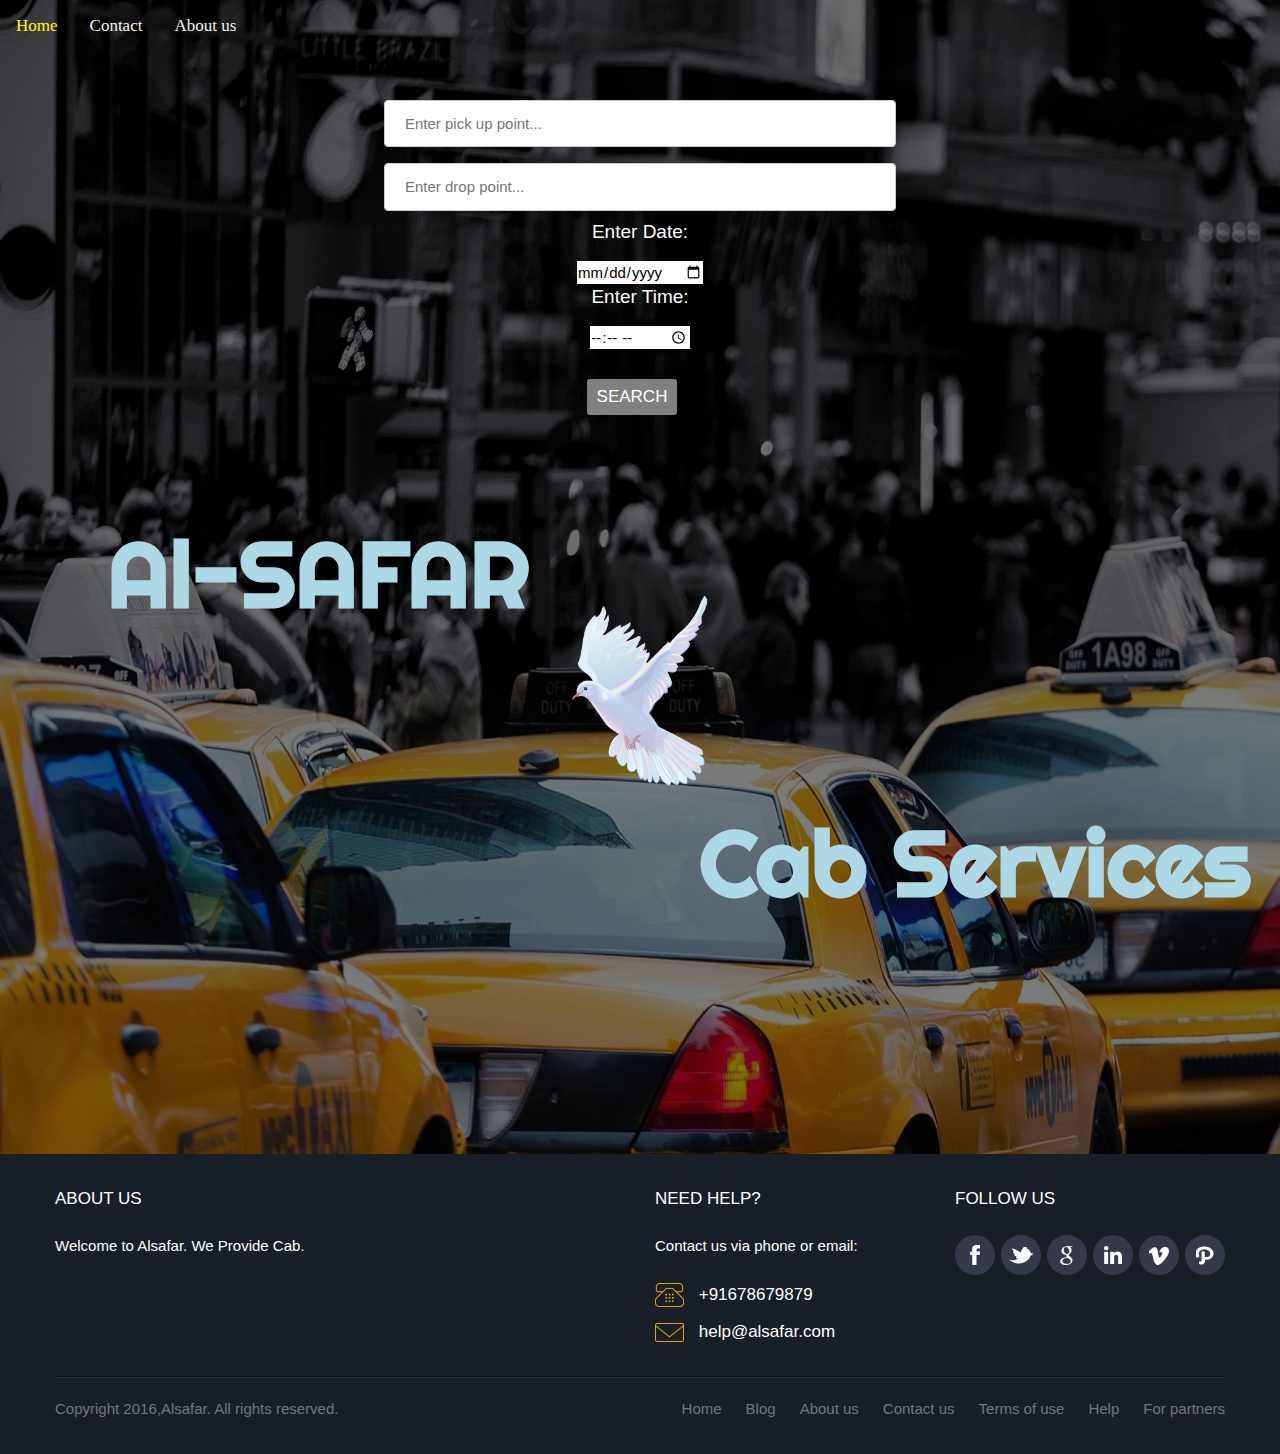
==== index.html @ 98d8bfc9 "first commit" ====
<html>
<head><title></title>

<style>
@import url("style.css");
<link rel="stylesheet" href="https://cdnjs.cloudflare.com/ajax/libs/font-awesome/4.7.0/css/font-awesome.min.css">
<style>
.topnav {
  overflow: hidden;
  background-color: #e9e9e9;
}

.topnav a {
  float: left;
  display: block;
  color: black;
  text-align: center;
  padding: 14px 16px;
  text-decoration: none;
  font-size: 17px;
}

.topnav a:hover {
  background-color: #ddd;
  color: black;
}



.topnav a.active {
  background-color: #2196F3;
  color: white;
}

.topnav .search-container {
  position:relative;
  text-align:center;
  top:40px;
}

.topnav input[type=text] {
  width:40%;
  padding: 12px 20px;
  margin:8px 0;
  display:inline-block;
  border: 1px solid #ccc;
  border-radius:4px;
  box-sizing: border-box;
}

.topnav .search-container button {
  float: none;
  padding: 6px 10px;
  margin-top: 8px;
  margin-right: 16px;
  font-size: 17px;
  border: none;
  cursor: pointer;
}

.btn{
  border-radius:12px;
   background-color:grey;
   border:none;
   color:white;
   text-decoration:none;
   font-size:18px;
   cursor:pointer;
   padding:16px;
   
}
.dt
{
   postion:relative;
   top:20%;
   left:70%;
}
.topnav .search-container button:hover {
  background: yellow;
}

@media screen and (max-width: 600px) {
  .topnav .search-container {
    float: none;
  }

}
</style>
<link rel="stylesheet" href="css/theme-yellow.css" />
<link rel="stylesheet" href="css/style2.css" />

</head>
<body background="kevin.jpg">

<div class="topnv">
  <a class="active" href="index.html">Home</a>
  <a href="contacus.html">Contact</a>
  <a href="#">About us</a>
</div>

<div class="topnav">
 
  <div class="search-container">
    <form name="frem1" action="cabs.html" onsubmit="return validate()" method="post">
      <input type="text" placeholder="Enter pick up point..." name="pick"><br/>
      <input type="text" placeholder="Enter drop point..." name="drop"><br/>
      <h3 style="color:white;">Enter Date:</h3><input type="date" name="date" required><br/>
      <h3 style="color:white;">Enter Time:</h3><input type="time" name="time" required><br/><br/>
      <button class="btn">Search</button>
    </form>
  </div>
</div>
<a href="login_sign.html"><img src="avatar.png" alt="Avatar" class="avatar"></a>
<br/><br/>
<h1 align="right"> Al-SAFAR</h1><img width="200px" height="200px" src="logo.png"/><h2 align="left">Cab Services</h2>


<footer class="footer black" role="contentinfo">
		<div class="wrap">
			<div class="row">
				<!-- Column -->
				<div class="one-half">
					<h6>About us</h6>
					<p>Welcome to Alsafar. We Provide Cab.</p>
				</div>
				<!-- //Column -->
				
				<!-- Column -->
				<div class="one-fourth">
					<h6>Need help?</h6>
					<p>Contact us via phone or email:</p>
					<p class="contact-data"><span class="ico phone"></span> +91678679879</p>
					<p class="contact-data"><span class="ico email"></span> <a href="mailto:help@transfers.com">help@alsafar.com</a></p>
				</div>
				<!-- //Column -->
				
				<!-- Column -->
				<div class="one-fourth">
					<h6>Follow us</h6>
					<ul class="social">
						<li class="facebook"><a href="#" title="facebook">facebook</a></li>
						<li class="twitter"><a href="#" title="twitter">twitter</a></li>
						<li class="gplus"><a href="#" title="gplus">google plus</a></li>
						<li class="linkedin"><a href="#" title="linkedin">linkedin</a></li>
						<li class="vimeo"><a href="#" title="vimeo">vimeo</a></li>
						<li class="pinterest"><a href="#" title="pinterest">pinterest</a></li>
					</ul>
				</div>
				<!-- //Column -->
			</div>
			
			<div class="copy">
				<p>Copyright 2016,Alsafar. All rights reserved. </p>
				
				<nav role="navigation" class="foot-nav">
					<ul>
						<li><a href="#" title="Home">Home</a></li>
						<li><a href="#" title="Blog">Blog</a></li>
						<li><a href="#" title="About us">About us</a></li>
						<li><a href="#" title="Contact us">Contact us</a></li>
						<li><a href="#" title="Terms of use">Terms of use</a></li>
						<li><a href="#" title="Help">Help</a></li>
						<li><a href="#" title="For partners">For partners</a></li>
					</ul>
				</nav>
			</div>
		</div>
	</footer>
	<!-- //Footer -->

<script>
function validate()
{
    
    var a=document.forms["frem1"]["pick"].value;
    var b=document.forms["frem1"]["drop"].value;
    if(a==""||a==null)
    {
        alert("Enter a pick up point");
        return false;
    }
    if(b==""||b==null)
    {
        alert("Enter a drop point");
        return false;
    }

    
}
</script>
</body>
</html>
---- css/theme-yellow.css ----
::-moz-selection 	{background:#FFB400;color:#fff;}
::selection 	 		{background:#FFB400;color:#fff;}

html					{-webkit-tap-highlight-color:#FFB400;}

a,.more,.services.boxed .details h4 a:hover,.services.iconic h3,.content a,.description a:hover,.description a:focus,.microlocations p a:hover,.microlocations p a:focus,.hentry .entry-content h2 a:hover,.hentry .entry-content h2 a:focus,.footer .contact-data a:hover,.footer .contact-data a:focus,.xdsoft_datetimepicker  .xdsoft_calendar td.xdsoft_today,.faqs .expanded,.faqs .expanded:after 		{color:#FFB400;}
.color,.pager a.current,.pager a:hover,.pager a:focus,table.hover tr:hover td,.tabs li.active a,.social li:hover,.data th,.tabs li a:hover,.tabs li a:focus,.xdsoft_datetimepicker  .xdsoft_calendar td.xdsoft_default,.xdsoft_datetimepicker  .xdsoft_calendar td.xdsoft_current,.xdsoft_datetimepicker  .xdsoft_timepicker .xdsoft_time_box >div >div.xdsoft_current,.xdsoft_datetimepicker  .xdsoft_label > .xdsoft_select > div > .xdsoft_option.xdsoft_current,.xdsoft_datetimepicker  .xdsoft_label > .xdsoft_select > div > .xdsoft_option:hover,.slicknav_menu .slicknav_icon-bar			{background-color:#FFB400;}
.xdsoft_datetimepicker  .xdsoft_calendar td:hover,.xdsoft_datetimepicker  .xdsoft_timepicker .xdsoft_time_box >div >div:hover {background:#FFB400 !important;}
.btn:hover,.btn:focus 		{background:#FFB400 !important;color:#fff !important;}
.more:after,.single a:after	{border-bottom:2px dotted #FFB400;}
.tabs li.active a:after		{border-color:#FFB400 transparent transparent transparent;}

blockquote:before			{position:absolute;left:20px;background:url(../images/icons-yellow.png) -62px 0 no-repeat;}
.testimonials h6:before 	{position:relative;display:inline-block;left:-16px;background:url(../images/icons-yellow.png) -62px 0 no-repeat;}

.footer .phone 		{background-image:url(../images/icons-yellow.png) !important;background-position:0 0;}
.footer .email 		{background-image:url(../images/icons-yellow.png) !important;background-position:-31px -4px;}
.people				{background-image:url(../images/icons-yellow.png) !important;background-position:0 -30px;}
.luggage			{background-image:url(../images/icons-yellow.png) !important;background-position:-40px -30px;}
.time				{background-image:url(../images/icons-yellow.png) !important;background-position:-80px -30px;}
---- css/style2.css ----
/***************************
	TABLE OF CONTENT
	01 - Reset
	02 - Global styles
	03 - Typography
	04 - Color specifics
	05 - Layout
	06 - Buttons
	07 - Icons
	08 - Header
	09 - Home page
	10 - Advanced search
	11 - Booking steps
	12 - Custom search results
	13 - Main content
	14 - Destinations
	15 - Contact
	16 - Blog
	17 - Faq
	18 - Error page
	19 - Login, register
	20 - Sidebar
	21 - Footer
	22 - Form elements
	23 - Preloader
	24 - Plugin styles
	25 - Print.css
	26 - Css media querries (responsive css)
	
****************************/


/* 01 RESET */

*,*:before,*:after {-webkit-box-sizing: border-box;-moz-box-sizing: border-box;box-sizing: border-box;}
body {font:15px/1.42 'Raleway',Arial,Helvetica,sans-serif;text-align:center;color:#191F26;word-wrap:break-word;text-rendering:optimizeLegibility;-webkit-text-size-adjust: 100%;-ms-text-size-adjust: 100%;}

html,body,div,span,object,iframe,h3,h4,h5,h6,p,blockquote,pre,a,abbr,address,cite,code,del,dfn,em,img,ins,q,small,strong,sub,sup,dl,dt,dd,ol,ul,li,fieldset,form,label,legend,input,table,caption,tbody,tfoot,thead,tr,th,td,figure{border:0;margin:0;padding:0}
html {overflow-y: scroll;-webkit-text-size-adjust:auto;-webkit-overflow-scrolling: touch;}

img,fieldset,abbr,acronym{border:0;}
article,aside,figure,figcaption,hgroup,footer,header,nav,section,video,object{display:block;}
audio,canvas,progress,video {display: inline-block;vertical-align: baseline;}

img 			{border:0;max-width:100%;vertical-align:middle;}
figure		{position:relative;}
figure img 	{display:block;}

input,button,select,textarea {font-family: inherit;font-size: inherit;line-height: inherit;}

/* 02 GLOBAL STYLES */

ul 				{margin:0 0 20px;}
ul > li	  		{list-style:none;position:relative;padding:0 0 10px 15px;}
ul > li:before 	{content:"\2022";font-size:30px;color:#DBBC94;position:absolute;top:-10px;left:0;}
ul ul 				{margin:10px 0 -10px 2px;}
ul ul li:before		{content:"\00af";font-size:25px;top:0;left:-2px;} 			
ol				{margin:0 0 20px 25px;}
ol li 	  			{list-style:decimal outside;padding:0 0 10px 5px;}
ol ol 			{margin:10px 0 -10px 15px;}
nav ul 			{margin:0;}
nav li:before 		{display:none;}

p {padding:0 0 17px;}

a 					{text-decoration:none;-webkit-transition:all 0.2s ease-in;-moz-transition:all 0.2s ease-in;-o-transition:all 0.2s ease-in;-ms-transition:all 0.2s ease-in;transition:all 0.2s ease-in;}
a:active,a:hover 	{outline: 0;}

.color ::-moz-selection,.color::-moz-selection	{background:#191F26;}
.color ::selection,.color::selection				{background:#191F26;}

.left 		{float:left !important;}
.right 		{float:right !important;}
.center,
.center .wrap	{text-align:center;}

/* 03 TYPOGRAPHY */
h3,h4,h5,h6,.header,.intro,label,input,textarea,select,table,dl,option,optgroup,.selector,.btn,.f-title,.pager,.contact-data,.categories,.meta,.tabs,.price,.trigger,.close,.output,.xdsoft_datetimepicker,.slicknav_menu,.readonly .f-row,.infoBox, #message		 {font-family: 'Montserrat', sans-serif;font-weight:400;}


h3 {font-size:19px;padding:0 0 15px;}
h4 {font-size:17px;padding:0 0 15px;}
h5 {font-size:15px;padding:0 0 15px;}
h6 {font-size:17px;text-transform:uppercase;padding:0 0 23px;}

/* 04 COLOR SPECIFICS */       
.black	{background-color:#191F26 !important;}
.grey	{background-color:#34394A !important;}
.white 	{background-color:#fff !important;}

/* 05 LAYOUT */
.wrap 		{margin:0 auto;width:1170px;text-align:left;position:relative;max-width:94%;display:inline-block;}
.row		{margin:0 -15px;}

.full-width 	 	{float:left;width:100%;padding:0 15px 30px;max-width:100%;}
.three-fourth 	{float:left;width:75%;padding:0 15px 30px;max-width:100%;}
.one-half		{float:left;width:50%;padding:0 15px 30px;max-width:100%;}
.one-third 		{float:left;width:33.33%;padding:0 15px 30px;max-width:100%;}
.two-third 		{float:left;width:66.66%;padding:0 15px 30px;max-width:100%;}
.one-fourth 		{float:left;width:25%;padding:0 15px 30px;max-width:100%;}
.one-fifth 		{float:left;width:20%;padding:0 15px 30px;max-width:100%;}
.one-sixth 		{float:left;width:16.66%;padding:0 15px 30px;max-width:100%;}

.row:before, 
.row:after  			{content: "";display:table;}
.row:after 			{clear: both;}

/* 06 BUTTONS */
.btn 		{border:none;text-transform:uppercase;-webkit-border-radius:3px;-moz-border-radius:3px;border-radius:3px;color:#fff !important;display:inline-block;text-align:center;max-width:100%;}
.btn.small 	{font-size:12px;padding:8px 14px;}
.btn.medium 	{font-size:15px;padding:11px 20px;min-width:142px;}
.btn.large	{font-size:17px;width:200px;height:54px;line-height:54px;padding:0 14px;}
.btn.huge 	{font-size:20px;width:270px;height:70px;line-height:70px;padding:0 14px;}

.btn.white 	{color:#191F26 !important;}
.btn.full 	{width:100%;}
.btn.color:hover,.btn.color:focus,.btn.white:hover,.btn.white:focus {background:#191F26 !important;color:#fff !important;}
.btn.black:hover,.btn.black:focus,.cta .btn:hover,.cta .btn:focus 	{background:#fff !important;color:#191F26 !important;}

.more 				{font-weight:600;padding-top:2px;display:inline-block;position:relative;text-decoration:none;}
.more:after 			{content:"";position:absolute;left:0;bottom:-3px;opacity:0;-ms-opacity:0;width:0;}
.more:hover:after,
.more:focus:after 		{opacity:1;-ms-opacity:1;width:100%;}

.back {background:#858585;}

/* 07 ICONS */
.ico 		{display:inline-block;overflow:hidden;vertical-align:middle;background-image:url(../images/icons.png);background-repeat:no-repeat;background-color:transparent !important;}
.phone 			{width:29px;height:24px;margin-top:-1px;}
.phone.black 	{background-position:0 0;}
.email 			{width:29px;height:19px;}
.email.black 	{background-position:-31px -4px;}

.circle		{float:left;width:88px;height:88px;border:1px solid #191F26;margin:0 20px 30px 0;-webkit-border-radius:45px;-moz-border-radius:45px;border-radius:45px;text-align:center;line-height:90px;}
.circle .ico {height:40px;}
.heart		{background-position:0 -53px;width:38px;}
.wand		{background-position:-40px -53px;width:35px;}
.lock		{background-position:-80px -53px;width:27px;}
.award		{background-position:0 -93px;width:38px;}
.pig		{background-position:-40px -93px;width:38px;}
.shuttle	{background-position:-80px -93px;width:36px;}
.wallet 		{background-position:0 -135px;width:35px;}
.clip		{background-position:-40px -135px;width:21px;}
.telephone	{background-position:-80px -135px;width:25px;}
.people		{width:35px;height:40px;}
.luggage	{width:35px;height:40px;}
.time		{width:33px;height:40px;}


/* 08 HEADER */
.header 				{float:left;width:100%;background:#fff;height:80px;}
.header > .wrap		{display:table;height:80px;}
.logo					{display:table-cell;vertical-align:middle;padding:5px 0;}
.main-nav 						{float:right;font-size:14px;text-transform:uppercase;position:relative;}
.main-nav ul > li					{float:left;display:block;padding:30px 0 30px 30px;position:static;}
.main-nav ul > li > a 				{color:#858585;border-radius:0;position:relative;}
.main-nav ul > li.active > a, 
.main-nav ul > li.active > a:hover, 
.main-nav ul > li.active > a:focus,
.main-nav ul > li:hover > a,
.main-nav ul > li:focus > a				{color:#191F26;}

.main-nav li:hover > ul 		{display:block;}
.main-nav ul ul   				{display:none;position: absolute; top: 100%;margin-left:-10px;min-width:200px;background:#fff;-webkit-box-shadow:4px 6px 8px 0 rgba(0, 0, 0, 0.15);-moz-box-shadow:4px 6px 8px 0 rgba(0, 0, 0, 0.15);box-shadow:4px 6px 8px 0 rgba(0, 0, 0, 0.15);-webkit-border-radius:0 0 3px 3px;-moz-border-radius:0 0 3px 3px;border-radius:0 0 3px 3px;z-index:9999;-webkit-transition: all .3s ease .15s;-moz-transition: all .3s ease .15s;-o-transition: all .3s ease .15s;-ms-transition: all .3s ease .15s;transition: all .3s ease .15s;}
.main-nav ul ul li				{padding:0;}
.main-nav ul ul li a 				{display:block;color:#191F26;font-size:13px;padding:9px 15px 7px;}
.main-nav ul ul li:hover a 		{color:#fff;background:#191F26;}
.main-nav ul ul li:last-child a	{-webkit-border-radius:0 0 3px 3px;-moz-border-radius:0 0 3px 3px;border-radius:0 0 3px 3px;} 		
.main-nav ul ul li   				{float: none; position:relative;}
.main-nav ul ul ul   			{position: absolute; left: 100%; top:0;margin-left:0;}

.main-nav li:hover > div 			{display:block;}
.main-nav li > div 					{display:none;position: absolute;width:1170px;padding:15px 0 30px;top: 100%;right: 0;z-index:999;background:#fff;-webkit-box-shadow:4px 6px 8px 0 rgba(0, 0, 0, 0.15);-moz-box-shadow:4px 6px 8px 0 rgba(0, 0, 0, 0.15);box-shadow:4px 6px 8px 0 rgba(0, 0, 0, 0.15);-webkit-border-radius:0 0 3px 3px;-moz-border-radius:0 0 3px 3px;border-radius: 0 0 3px 3px;-webkit-transition: all .3s ease .15s;-moz-transition: all .3s ease .15s;-o-transition: all .3s ease .15s;-ms-transition: all .3s ease .15s;transition: all .3s ease .15s;}	
.main-nav li > div div 				{position:static;display:inline-block;border-right:1px solid #DFDFD0;padding:0 30px;min-height:120px;}
.main-nav li > div div:last-of-type 	{border:none;}
.main-nav li > div h2				{font-size:15px;padding:0 0 10px;}
.main-nav li > div ul 				{display:block;margin:0;position:static;background:none;-webkit-box-shadow:none;-moz-box-shadow:none;box-shadow:none;}
.main-nav li > div ul li a				{padding:0 0 5px;color:#858585;}
.main-nav li > div ul li:hover a 		{background:none;color:#191F26;}


/* 09 HOME PAGE */
.home .header 			{position:fixed;top:0;left:0;z-index:999;-webkit-box-shadow:0 1px 0 rgba(0,0,0,.15);-moz-box-shadow:0 1px 0 rgba(0,0,0,.15);box-shadow:0 1px 0 rgba(0,0,0,.15);}
.home .main 				{padding:0;}
.home .advanced-search 	{margin:0;}

.intro 					{background:url(../images/1.jpg) 50% 0 fixed no-repeat;height:100vh;overflow:hidden;}
.intro .textwidget		{color:#fff;padding-top:24%;text-align:center;}
.intro .textwidget h1 	{text-transform:uppercase;font-size:61px;margin:0 0 -5px;}
.intro .textwidget h2 	{text-transform:uppercase;font-size:23px;margin:0;}
.intro .actions			{margin:6px 0 0;padding:46px 0 0;background:url(../images/separator.jpg) 50% 0 no-repeat;border:none;-webkit-box-shadow:none;-moz-box-shadow:none;box-shadow:none;}
.intro .actions .btn		{margin:0 10px;}

.services							{float:left;width:100%;}
.services.boxed article  				{padding:0;}
.services.boxed .details						{text-align:left;padding:25px 30px;border-right:1px solid #DFDFD0;}
.services.boxed article:last-child .details 	{border:none;}
.services.boxed .details h4					{text-transform:uppercase;}
.services.boxed .details h4 a 					{color:#191F26;}

.services.iconic	{padding:68px 0 30px;}
.services.iconic h3	{text-transform:uppercase;font-size:17px;padding:0 0 10px;}

.partners 	{float:left;width:100%;padding:48px 0 30px;}
.partners h2	{text-transform:uppercase;font-size:30px;padding:0 0 40px;}

.testimonials 			{float:left;width:100%;background:url(../images/testimonials.png) 50% 100% no-repeat;overflow:hidden;color:#fff;padding:90px 0 70px;}
.testimonials h6			{text-transform:uppercase;position:relative;font-size:39px;color:#fff;}
.testimonials h6:before	{content:"";width:41px;height:29px;}
.testimonials p 			{padding:0 20% 30px;font-size:16px;font-weight:500;color:#fff;}
.testimonials .meta 		{font-size:16px;}
.testimonials.white h6,
.testimonials.white p		{color:#191F26;}


/* 10 ADVANCED SEARCH */
.advanced-search			{float:left;width:100%;color:#fff;font-size:15px;text-transform:uppercase;padding:35px 0 28px;margin:0 0 35px;border-bottom:1px solid #fff;}
.advanced-search h3 			{font-size:20px;margin:0 0 35px;}
.advanced-search .f-row 				{margin:0 0 30px;padding:0 0 30px;border-bottom:1px solid rgba(0,0,0,.15);-webkit-box-shadow:0 1px 0 rgba(255,255,255,.3);-moz-box-shadow:0 1px 0 rgba(255,255,255,.3);box-shadow:0 1px 0 rgba(255,255,255,.3);}
.advanced-search .f-row:last-child 	{margin:0;padding:0;border:none;-webkit-box-shadow:none;-moz-box-shadow:none;box-shadow:none;}
.advanced-search .form-group						{float:left;vertical-align:middle;}
.advanced-search .form-group:first-of-type label,
.advanced-search .f-row:last-child label 			{padding-left:0;}
.advanced-search .form-group label 				{float:left;color:#fff;font-size:15px;}
.advanced-search .form-group input 				{float:right;border-color:#fff;color:#191F26;}
.advanced-search .form-group input:focus,
.advanced-search .form-group .radio span 			{border-color:#fff;}
.advanced-search .right 	{width:23%;}
.advanced-search .btn 	{width:100%;}

.form-group div.selector					{border-color:#fff;height:47px;line-height:46px;color:#191F26;}
.form-group div.selector:focus			{border-color:#fff;}
.form-group div.selector span				{height:47px;line-height:46px;}
.form-group div.selector span:before		{border-color: #191F26 transparent transparent transparent;}
.form-group.spinner				{width:35.1%;}
.form-group.spinner label 			{line-height:47px;padding:0;}
.form-group.spinner input			{width:16%;}
.form-group.radios						{padding:11px 0 0 5.8%;width:28.9%;}
.form-group.radios > div 					{float:left;}
.form-group.radios > div:last-of-type 	{float:right;}
.form-group.radios label					{line-height:25px;padding:0;}

/* 11 BOOKING STEPS */
.output 			{color:#fff;padding:30px 0;float:left;width:100%;margin:0 0 35px;border-bottom:1px solid #fff;}
.output p 		{font-size:18px;padding:0 0 3px;text-transform:uppercase;}
.output p small 	{font-size:15px;text-transform:none;}
.output .wrap div 				{float:left;padding:10px 0 2px;}
.twoway .wrap div 				{width:50%;}
.twoway .wrap div:last-child 		{padding-left:30px;border-left:1px solid rgba(0,0,0,.15);-webkit-box-shadow:-1px 0 0 rgba(255,255,255,.3);-moz-box-shadow:-1px 0 0 rgba(255,255,255,.3);box-shadow:-1px 0 0 rgba(255,255,255,.3);}

.data th,
.data td {text-align:center;width:16%;}

.data th:first-child,
.data td:first-child {text-align:left;width:52%;}
.data i 	{width:100%;display:inline-block;color:#858585;text-transform:none;}

.sidebar .widget .summary h5		{padding:0 0 13px;}
.summary div		{padding:17px 20px 12px;float:left;width:100%;border-bottom:1px solid #DFDFD0;}
.summary div:last-of-type {border:none;}
.summary dl 		{font-size:13px;text-transform:uppercase;float:left;width:100%;}
.summary dt 		{float:left;color:#858585;width:32%;padding:0 0 6px;}
.summary dd 		{float:left;width:68%;padding:0 0 6px;}
.total 			{background:#191f26;padding:12px 20px;color:#fff;display:table;-webkit-border-radius:0 0 3px 3px;-moz-border-radius:0 0 3px 3px;border-radius:0 0 3px 3px;}
.total dt 		{font-size:15px;color:#fff;padding:0;display:table-cell;vertical-align:baseline;float:none;}
.total dd		{font-size:21px;padding:0;display:table-cell;vertical-align:baseline;float:none;}

.readonly					{position:relative;}
.readonly h3					{padding:20px 0;margin-top:10px;display:inline-block;width:100%;border-top:1px solid #DFDFD0;}
.readonly h3:first-of-type	{padding-top:0;margin:0;border:none;}
.readonly .f-row 			{padding:0 0 12px;text-transform:uppercase;font-size:13px;}
.readonly .f-row .one-fourth 	{color:#858585;}

/* 12 CUSTOM SEARCH RESULTS */
.results				{float:left;width:100%;margin:10px 0 5px;}
.result					{float:left;width:100%;background:#fff;color:#34394A;overflow:hidden;-webkit-box-shadow:inset 0 0 0 1px #DFDFD0;-moz-box-shadow:inset 0 0 0 1px #DFDFD0;box-shadow:inset 0 0 0 1px #DFDFD0;margin:0 0 30px;-webkit-border-radius:3px;-moz-border-radius:3px;border-radius:3px;}
.result > div 			{padding:0;}
.result .one-fourth		{width:23%;position:relative;}
.result img 				{-webkit-border-radius:3px 0 0 3px;-moz-border-radius:3px 0 0 3px;border-radius:3px 0 0 3px;padding:1px 0 0 1px;max-height:99%;}
.result .one-half 		{width:54%;-webkit-box-shadow:1px 0 0 0 #DFDFD0 inset,-1px 0 0 0 #DFDFD0 inset;-moz-box-shadow:1px 0 0 0 #DFDFD0 inset,-1px 0 0 0 #DFDFD0 inset;box-shadow:1px 0 0 0 #DFDFD0 inset,-1px 0 0 0 #DFDFD0 inset;}
.result .one-half h3		{font-weight:bold;text-transform:uppercase;border-bottom:1px solid #DFDFD0;width:100%;padding:22px 30px 20px;position:relative;}
.result .trigger			{width:20px;height:20px;-webkit-border-radius:10px;-moz-border-radius:10px;border-radius:10px;color:#fff;font-size:15px;text-align:center;line-height:20px;font-weight:bold;position:absolute;top:35%;right:25px;z-index:2;}
.result ul 				{margin:0;display:table;width:100%;height:132px;}
.result li:before			{display:none;}
.result li 				{width:33.333%;text-align:center;display:table-cell;vertical-align:middle;padding:0;}
.result li:nth-child(2n)	{-webkit-box-shadow:1px 0 0 0 #DFDFD0 inset,-1px 0 0 0 #DFDFD0 inset;-moz-box-shadow:1px 0 0 0 #DFDFD0 inset,-1px 0 0 0 #DFDFD0 inset;box-shadow:1px 0 0 0 #DFDFD0 inset,-1px 0 0 0 #DFDFD0 inset;}	
.result li .ico 			{margin:0 0 10px;}
.result li p 				{padding:0;line-height:1.2;}

.result .one-fourth > div	 {padding:25px 30px 0 30px;height:100%;display:inline-block;width:100%;position:relative;}
.result .price		{font-size:37px;line-height:1.2;}
.result .price small 	{font-size:20px;}
.result .meta 		{font-size:15px;color:#34394A;}
.result .btn			{width:100%;float:left;margin:27px 0 0;}

.result .full-width 	{border-top:1px solid #DFDFD0;padding:25px 50px 15px 30px;position:relative;background:#fff;border-bottom:1px solid #DFDFD0;-webkit-box-shadow:1px 0 0 0 #DFDFD0 inset,-1px 0 0 0 #DFDFD0 inset;-moz-box-shadow:1px 0 0 0 #DFDFD0 inset,-1px 0 0 0 #DFDFD0 inset;box-shadow:1px 0 0 0 #DFDFD0 inset,-1px 0 0 0 #DFDFD0 inset;-webkit-border-radius:0 0 3px 3px;-moz-border-radius:0 0 3px 3px;border-radius:0 0 3px 3px;}
.result .close		{width:20px;height:20px;-webkit-border-radius:10px;-moz-border-radius:10px;border-radius:10px;color:#fff;font-size:15px;text-align:center;line-height:17px;text-indent:0.04em;font-weight:bold;position:absolute;top:30px;right:30px;z-index:2;}

/* 13 MAIN CONTENT */
.main 		{float:left;width:100%;min-height:600px;padding:0 0 105px;overflow:hidden;max-width:100%;}

.site-title					{float:left;width:100%;border-bottom:1px solid #fff;margin:0 0 35px;}
.site-title .container		{height:100px;display:table;color:#fff;width:100%;}
.site-title h1				{display:table-cell;vertical-align:middle;}

.breadcrumbs				{float:right;padding:40px 0 0;font-weight:500;}
.breadcrumbs li				{float:left;padding:0;}
.breadcrumbs a 				{position:relative;color:#fff;}
.breadcrumbs li a:after 		{content:"\005C";font-weight:400;padding:0 8px;color:#fff;}
.breadcrumbs a:hover,
.breadcrumbs a:focus 		{color:#191F26;}

.pager 				{float:left;width:100%;padding:29px 0 0;text-align:center;border-top:1px solid rgba(255,255,255,.6);-webkit-box-shadow:0 -1px 0 #DFDFD0;-moz-box-shadow:0 -1px 0 #DFDFD0;box-shadow:0 -1px 0 #DFDFD0;}
.pager a 			{display:inline-block;margin:0 7.5px 15px;width:47px;height:47px;line-height:47px;background:#DFDFD0;color:#191F26;-webkit-border-radius:3px;-moz-border-radius:3px;border-radius:3px;}
.pager .current 		{color:#fff;}
.pager a:hover,
.pager a:focus		{color:#fff;}

.overlay						{display: block;position: absolute;top: 0;bottom: 0; left: 0;right: 0;opacity: 0;-ms-opacity: 0;z-index: 20;background: rgba(0, 0, 0, .4);overflow: hidden;-webkit-transition: all 0.5s;-moz-transition: all 0.5s;-o-transition: all 0.5s;transition: all 0.5s;-webkit-border-radius:3px 0 0 3px;-moz-border-radius:3px 0 0 3px;border-radius:3px 0 0 3px;}
.overlay a.expand 				{border:2px solid #fff;text-align: center;color: #fff;line-height: 60px;font-weight: 400;font-size: 30px;display: block;position: absolute;z-index: 100;top: 0;bottom: 0;left: 0;right: 0;margin: auto;width: 100%;height: 100%;-webkit-border-radius: 0;-moz-border-radius: 0;-ms-border-radius: 0;-o-border-radius: 0;border-radius: 0;-webkit-transition: all 0.5s;-moz-transition: all 0.5s;-o-transition: all 0.5s;transition: all 0.5s;}
.entry-featured:hover .overlay,
.featured-image:hover .overlay 	{opacity: 1;-ms-opacity: 1;}
.entry-featured:hover a.expand,
.featured-image:hover a.expand 	{width: 60px;height: 60px;-webkit-border-radius: 30px;-moz-border-radius: 30px;border-radius: 30px;}
.entry-featured a.expand:after,
.featured-image a.expand:after 	{display:none;}

table 	{margin:0 0 15px;width:100%;-webkit-border-radius:3px;-moz-border-radius:3px;border-radius:3px;text-transform:uppercase;border-spacing:0;border-left:1px solid #DFDFD0;}
table th 	{background:#191F26;border-right:1px solid rgba(0,0,0,.13);color:#fff;padding:17px 20px 16px;text-align:left;font-weight:400;}
table td 	{background:#fff;color:#191F26;padding:17px 20px 16px;font-size:14px;border-right:1px solid #DFDFD0;border-bottom:1px solid #DFDFD0;-webkit-transition:all 0.2s ease-in;-moz-transition:all 0.2s ease-in;-o-transition:all 0.2s ease-in;-ms-transition:all 0.2s ease-in;transition:all 0.2s ease-in;}
table td a,
table.hover a 	{color:#191F26;-webkit-transition:none;-moz-transition:none;-o-transition:none;-ms-transition:none;transition:none;}
table th:first-child 				{-webkit-border-radius:3px 0 0 0;-moz-border-radius:3px 0 0 0;border-radius:3px 0 0 0;}
table th:last-child				{-webkit-border-radius:0 3px 0 0;-moz-border-radius:0 3px 0 0;border-radius:0 3px 0 0;}
table tr:last-child				{-webkit-border-radius:0 0 3px 3px;-moz-border-radius:0 0 3px 3px;border-radius:0 0 3px 3px;}
table tr:last-child td:first-child 	{-webkit-border-radius:0 0 0 3px;-moz-border-radius:0 0 0 3px;border-radius:0 0 0 3px;}
table tr:last-child td:last-child 	{-webkit-border-radius:0 0 3px 0;-moz-border-radius:0 0 3px 0;border-radius:0 0 3px 0;}
table.hover tr:hover td					{color:#fff;border-color:rgba(0,0,0,.13);}
table.hover tr:hover td a 				{color:#fff;}

.offset {margin-top:65px;}

.textongrey p {font-weight:500;line-height:1.5;padding:0 0 20px;}

.cta  		{float:left;width:100%;}
.cta .wrap 	{display:table;height:130px;}
.cta p 		{font-size:23px;font-weight:500;display:table-cell;vertical-align:middle;padding:0 15px 0 0;color:#fff;}
.cta .btn 	{margin-top:30px;}


/* 14 DESTINATIIONS */
.tabs 				{float:left;width:100%;margin:0 0 30px;-webkit-border-radius:3px 3px 0 0;-moz-border-radius:3px 3px 0 0;border-radius:3px 3px 0 0;}
.tabs ul 				{display:block;width:100%;}
.tabs li 				{float:left;display:block;border-right:1px solid rgba(0,0,0,.3);text-align:center;text-transform:uppercase;padding:0;}
.tabs li:last-child 		{border:none;}
.tabs li:first-child a 	{-webkit-border-radius:3px 0 0 0;-moz-border-radius:3px 0 0 0;border-radius:3px 0 0 0;}
.tabs li:last-child a 		{-webkit-border-radius:0 3px 0 0;-moz-border-radius:0 3px 0 0;border-radius:0 3px 0 0;}
.tabs li a 				{float:left;color:#fff;padding:17px 20px 16px;width:100%;position:relative;white-space:nowrap;}
.tabs li.active a:after	{content:"";position:absolute;bottom:-10px;left:45%;width: 0;height: 0;border-style: solid;border-width: 10px 10px 0 10px;}

.tabs.one li		{width:100%;}
.tabs.two li 		{width:50%;}
.tabs.three li 	{width:33.333%;}
.tabs.four li		{width:25%;}
.tabs.five li		{width:20%;}
.tabs.six li		{width:16.667%;}

.tab-content article 		{-webkit-border-radius:3px;-moz-border-radius:3px;border-radius:3px;}
.tab-content article img 	{-webkit-border-radius:3px 3px 0 0;-moz-border-radius:3px 3px 0 0;border-radius:3px 3px 0 0;}
.description 			{float:left;width:100%;padding:17px 20px 20px;background:#fff;color:#34394A;-webkit-box-shadow:inset 0 0 0 1px #DFDFD0;-moz-box-shadow:inset 0 0 0 1px #DFDFD0;box-shadow:inset 0 0 0 1px #DFDFD0;-webkit-border-radius:0 0 3px 3px;-moz-border-radius:0 0 3px 3px;border-radius:0 0 3px 3px;}
.description h3			{font-size:18px;padding:0 0 12px;}
.description h3 a:hover 	{text-decoration:none;}
.description div			{border-bottom:1px solid #DFDFD0;margin:0 0 14px;padding:0 0 14px;}
.description p 			{padding:0 0 4px;font-size:14px;}
.description div a 			{color:#34394A;}
.description div a:hover,
.description div a:focus		{text-decoration:underline;}

.keyvisual 		{float:left;width:100%;position:relative;height:600px;overflow:hidden;margin-top:-36px;}
.keyvisual img	{position:absolute;top:-20%;left:0;}

.microlocations				{float:left;width:100%;padding:35px 0 6px;position:relative;margin-top:-105px;}
.microlocations h3			{padding:0 0 27px;}
.microlocations p 			{padding:0 0 4px;}
.microlocations p a 			{color:#34394A;}
.microlocations p a:hover,
.microlocations p a:focus		{text-decoration:underline;}


/* 15 CONTACT */
.gmap 			{float:left;width:100%;height:450px;margin:-36px 0 35px;border-bottom:1px solid #fff;}
.gmap img      		{max-width: none;}
.gmap label   		{width: auto; display:inline;} 
.infoBox 		{text-align:left;font-size:15px;width:270px;max-width:100%;padding:27px 30px 29px;margin-top:-80px;color:#fff;background:#36394A;-webkit-border-radius:3px;-moz-border-radius:3px;border-radius:3px;}
.infoBox span 	{font-size:17px;}
.infoBox:after	{content:"";width: 0;height: 0;border-style: solid;border-width: 15px 15px 0 15px;border-color: #36394A transparent transparent transparent;position:absolute;bottom:-15px;left:30px;}

/* 16 BLOG */
.hentry 						{float:left;width:100%;background:#fff;color:#34394A;-webkit-box-shadow:inset 0 0 0 1px #DFDFD0;-moz-box-shadow:inset 0 0 0 1px #DFDFD0;box-shadow:inset 0 0 0 1px #DFDFD0;-webkit-border-radius:3px;-moz-border-radius:3px;border-radius:3px;}
.hentry .entry-featured 		{float:left;width:33.33%;position:relative;overflow:hidden;}
.hentry .entry-featured img 	{-webkit-border-radius:3px 0 0 3px;-moz-border-radius:3px 0 0 3px;border-radius:3px 0 0 3px;}
.hentry .entry-content 		{float:left;width:66.66%;padding:25px;}
.hentry .entry-content h2			{font-size:19px;padding:0 0 16px;text-transform:uppercase;}
.hentry .entry-content h2 a 			{color:#34394A;}

.one-half .entry-featured,.one-half .entry-content {width:100%;}
.one-half .entry-featured img	{-webkit-border-radius:3px 3px 0 0;-moz-border-radius:3px 3px 0 0;border-radius:3px 3px 0 0;}

.hentry.single				{margin-bottom:30px;}
.single .entry-featured	 	{width:100%;position:relative;overflow:hidden;-webkit-border-radius:3px 3px 0 0;-moz-border-radius:3px 3px 0 0;border-radius:3px 3px 0 0;}
.single .entry-featured img	{-webkit-border-radius:3px 3px 0 0;-moz-border-radius:3px 3px 0 0;border-radius:3px 3px 0 0;}

.three-fourth .single .entry-featured 	{height:450px;}
.one-half .single .entry-featured 		{height:300px;}
.three-fourth .single .entry-featured img,
.one-half .single .entry-featured img 	{position:absolute;top:-30%;left:0;}

.single .entry-content 		{width:100%;position:relative;padding:20px 25px;}
.single .entry-content h2	{font-size:25px;text-transform:none;padding:0 0 12px;}
.lead,
.textongrey .lead			{font-size:16px;font-weight:600;}
.single p 					{line-height:1.5;}
.single a 					{position:relative;font-weight:600;}
.single a:after 				{content:"";position:absolute;left:0;bottom:-3px;opacity:0;-ms-opacity:0;width:0;}
.single a:hover:after,
.single a:focus:after 		{opacity:1;-ms-opacity:1;width:100%;}

blockquote 				{position:relative;background:#ededdc;margin:6px 0 20px;padding:20px 25px 20px 79px;font-size:16px;line-height:1.5;font-weight:500;-webkit-border-radius:3px;-moz-border-radius:3px;border-radius:3px;}
blockquote:before			{content:"";width:41px;height:29px;}

.comments				{float:left;width:100%;margin:-2px 0 30px;border-bottom:1px solid #DFDFD0;-webkit-box-shadow:0 1px 0 rgba(255,255,255,.6);-moz-box-shadow:0 1px 0 rgba(255,255,255,.6);box-shadow:0 1px 0 rgba(255,255,255,.6)}
.comments h3				{padding:0 0 30px;color:#191F26;}
.comment-list	 		{margin:0;}
.comments li  				{list-style:none;float:left;width:100%;color:#34394A;margin:0 0 30px;padding:0 0 0 100px;position:relative;}
.comments .avatar 		{position:absolute;top:0;left:0;z-index:2;width:100px;}
.comments .avatar img 	{-webkit-border-radius:3px 0 0 3px;-moz-border-radius:3px 0 0 3px;border-radius:3px 0 0 3px;border:1px solid #DFDFD0;}
.comments .depth-2 		{padding-left:200px;margin-left:0;width:auto;}
.depth-2 .avatar			{left:100px;}
.comments .depth-3 		{padding-left:300px;margin-left:0;width:auto;}
.depth-3 .avatar			{left:200px;}
.comment-box			{float:left;width:100%;background:#fff;min-height:100px;padding:15px 15px 0;border:1px solid #DFDFD0;border-left:0;-webkit-border-radius:0 3px 3px 0;-moz-border-radius:0 3px 3px 0;border-radius:0 3px 3px 0;}
.comment-box .meta 			{color:#999;padding:0 0 8px;}
.comment-box a 				{color:#F2716A;}
.meta 						{font-size:13px;color:#858585}
.meta strong 					{font-size:15px;font-weight:400;color:#191F26;padding:0 3px 0 0;}
.comment-text				{float:left;}
.comment-text p 				{font-size:14px;padding:0 0 14px;max-width:86%;}
.comments .btn 				{float:right;position:absolute;top:15px;right:15px;}

.box 					{float:left;width:100%;background:#fff;padding:20px 25px 25px;color:#34394A;-webkit-box-shadow:inset 0 0 0 1px #DFDFD0;-moz-box-shadow:inset 0 0 0 1px #DFDFD0;box-shadow:inset 0 0 0 1px #DFDFD0;margin:0 0 30px;-webkit-border-radius:3px;-moz-border-radius:3px;border-radius:3px;}
.comment-respond h3 		{padding:0 0 20px;}
.comment-respond label 	{color:#858585;}


/* 17 FAQ */
.faqs 					{background:#fff;border:1px solid #DFDFD0;-webkit-border-radius:3px;-moz-border-radius:3px;border-radius:3px;display:inline-block;width:100%;margin:22px 0 33px;}
.faqs dt 					{padding:25px;color:#858585;font:600 17px 'Raleway',Arial,Helvetica,sans-serif;border-top:1px solid #DFDFD0;cursor:pointer;position:relative;}
.faqs dt:after			{content:"+";position:absolute;top:12px;right:25px;font:normal 40px 'Times New Roman', serif;color:#ccc;}
.faqs .expanded:after	{content:"\2013";top:7px;}
.faqs dt:first-of-type 	{border:none;}
.faqs dd					{padding:0 25px 10px;font:15px/1.5 'Raleway',Arial,Helvetica,sans-serif;}


/* 18 ERROR PAGE */
.error 				{background:url(../images/lost.jpg) -50px 100% no-repeat;padding:0;min-height:630px;}
.error .content 		{padding-top:70px;}
.error h2			{font-size:35px;}

/*19 LOGIN, REGISTER */
.modal {float:none;margin:0 auto;}

/* 20 SIDEBAR */
.sidebar .widget 		{float:left;width:100%;background:#fff;color:#34394A;-webkit-box-shadow:inset 0 0 0 1px #DFDFD0;-moz-box-shadow:inset 0 0 0 1px #DFDFD0;box-shadow:inset 0 0 0 1px #DFDFD0;margin:0 0 30px;-webkit-border-radius:3px;-moz-border-radius:3px;border-radius:3px;}
.sidebar .widget h4 		{font-size:15px;text-transform:uppercase;background:#191F26;color:#fff;padding:17px 20px 16px;-webkit-border-radius:3px 3px 0 0;-moz-border-radius:3px 3px 0 0;border-radius:3px 3px 0 0;}
.sidebar .widget h5		{font-family:'Raleway',Arial,Helvetica,sans-serif;font-weight:700;padding:0 0 6px;}
.sidebar .widget img 					{-webkit-border-radius:3px;-moz-border-radius:3px;border-radius:3px;}
.sidebar .widget img:last-of-type 	{-webkit-border-radius:0 0 3px 3px;-moz-border-radius:0 0 3px 3px;border-radius:0 0 3px 3px;}
.sidebar .widget .textwidget 			{padding:17px 20px 5px;}
.sidebar .widget form 				{float:left;width:100%;padding:17px 20px 0;}
.sidebar .widget .f-row				{padding-bottom:20px;}
.sidebar .widget .f-row input 			{padding:10px 12px;}

.contact-data	 				{font-size:17px;}
.contact-data .ico 				{margin-right:10px;}

.categories					{margin:0;}
.categories li 				{text-transform:uppercase;font-size:14px;border-bottom:1px solid #DFDFD0;padding:0;}		
.categories li:before			{display:none;}
.categories li a 				{display:inline-block;width:100%;color:#34394A;padding:17px 20px 16px;}
.categories li:last-child 	{border-bottom:none;}
.categories li.active			{font-size:15px;}
.categories li.active a,
.categories li:hover a			{background:#191F26;color:#fff;}
.categories li.active:after 	{content:"";position:absolute;top:0;width: 0;height: 0;border-style: solid;}

.sidebar.right li.active:after 	{left:-15px;border-width: 27px 15px 27px 0;border-color: transparent #191F26 transparent transparent;}
.sidebar.left li.active:after 	{right:-15px;border-width: 27px 0 27px 15px;border-color: transparent transparent transparent #191F26;}

.categories li.active:first-child a	{-webkit-border-radius:3px 0 0 0;-moz-border-radius:3px 0 0 0;border-radius:3px 0 0 0;}
.categories li.active:last-child a		{-webkit-border-radius:0 0 0 3px;-moz-border-radius:0 0 0 3px;border-radius:0 0 0 3px;}

/* 21 FOOTER */
.footer 			{float:left;width:100%;min-height:300px;color:#fff;padding-top:33px;}
.footer article 	{min-height:170px;}
.footer p 		{font-weight:500;}

.footer .contact-data 			{padding:10px 0 3px;white-space:nowrap;}
.footer .contact-data a 			{color:#fff;}

.social					 {display:inline-block;margin:0;}
.social li 				{text-align:center;float:left;display:block;margin:0 6px 6px 0;padding:0;border:none;width:40px;height:40px;background:#35394A;-webkit-border-radius:20px;-moz-border-radius:20px;border-radius:20px;-webkit-transition:all 0.2s ease-in;-moz-transition:all 0.2s ease-in;-o-transition:all 0.2s ease-in;-ms-transition:all 0.2s ease-in;transition:all 0.2s ease-in;}
.social li:before			{display:none;}
.social li:last-child 	{margin-right:0;}
.social li a 				{float:left;display:block;text-indent:-99999px;position:relative;width:100%;height:100%;}
.social li a:before 		{content:"";position:absolute;}
.social .facebook a:before  		{background:url(../images/icons.png) 0 -30px no-repeat;width:10px;height:20px;top:10px;left:14.5px;}
.social .twitter a:before  		{background:url(../images/icons.png) -12px -33px no-repeat;width:25px;height:17px;top:12px;left:8px;}
.social .gplus a:before  			{background:url(../images/icons.png) -59px -31px no-repeat;width:13px;height:19px;top:11px;left:13px;}
.social .linkedin a:before  		{background:url(../images/icons.png) -38px -32px no-repeat;width:18px;height:18px;top:11px;left:11px;}
.social .vimeo a:before  			{background:url(../images/icons.png) -75px -32px no-repeat;width:20px;height:18px;top:12px;left:9.5px;}
.social .pinterest a:before  		{background:url(../images/icons.png) -98px -31px no-repeat;width:18px;height:19px;top:11px;left:11px;}

.copy 			{float:left;width:100%;color:#727679;padding:20px 0 0;border-top:1px solid rgba(255,255,255,.07);-webkit-box-shadow:0 -1px 0 rgba(0,0,0,.5);-moz-box-shadow:0 -1px 0 rgba(0,0,0,.5);box-shadow:0 -1px 0 rgba(0,0,0,.5);}
.copy p 			{float:left;max-width:40%;}
.copy a 			{color:#727679;}
.copy a:hover,
.copy a:focus	{color:#fff;}

.foot-nav 	{float:right;max-width:60%;font-weight:500;}
.foot-nav li 	{float:left;padding:0 0 0 24px;}


/* 22 FORM ELEMENTS*/
fieldset 							{display:inline-block;width:100%;}
label 							{display:inline-block;cursor: pointer;color:#191F26;position:relative;font-size:13px;text-transform:uppercase;padding:0 0 17px 1px;}
label span 						{text-transform:none;}
input,textarea 						{outline: none;}
button, input, select, textarea 		{margin: 0;vertical-align: baseline; *vertical-align: middle;outline:none;-webkit-box-shadow:none;-moz-box-shadow:none;box-shadow:none; -webkit-transition:all 0.2s ease-in;-moz-transition:all 0.2s ease-in;-o-transition:all 0.2s ease-in;-ms-transition:all 0.2s ease-in;transition:all 0.2s ease-in;}
button, input[type="button"], 
input[type="reset"], 
input[type="submit"] 				{border:none; cursor: pointer; text-transform:uppercase;-webkit-appearance: button; text-align:center;}
input[type="checkbox"], 
input[type="radio"] 				{box-sizing: border-box; width:100%;height:100%;}
input[type="search"] 								{-webkit-appearance: textfield;}
input[type="search"]::-webkit-search-decoration 	{-webkit-appearance: none;}
input[type="search"],
input[type="email"],
input[type="text"],
input[type="number"],
input[type="password"],
textarea 					{display:block;padding:12px 15px; font-size:15px;width:100%;border:1px solid #DFDFD0;color:#34394A;-webkit-border-radius:3px;-moz-border-radius:3px;border-radius:3px;}

input[type=number]::-webkit-inner-spin-button, 
input[type=number]::-webkit-outer-spin-button {-webkit-appearance: none; margin: 0; }
input[type=number] {-moz-appearance: textfield;}

textarea		{resize: none;height:235px;}
select 		{padding:12px 15px;width:100%;line-height:1;color:#34394A;-webkit-border-radius:3px;-moz-border-radius:3px;border-radius:3px;border:1px solid #DFDFD0;}
optgroup		{font-style:normal;text-transform:uppercase;color:#191f26;}
optgroup:before {content: attr(label);display: block;padding:10px 0 5px;}
option		{font-size:13px;color:#34394A;}
input[type="text"]:focus,
input[type="email"]:focus,
input[type="number"]:focus,
input[type="search"]:focus,
textarea:focus 	{border-color:#bbb;}
input[type="file"] {border:1px solid #DFDFD0;-webkit-border-radius:3px;-moz-border-radius:3px;border-radius:3px;color:#34394A;padding:6px;margin:5px 0;}

.f-row 							{float:left;width:100%;padding:0 0 25px;}
.f-row:last-child				{padding-bottom:0;}
.f-row .full-width,
.f-row .one-half,
.f-row .one-third,
.f-row .two-third,
.f-row .one-fourth,
.f-row .three-fourth,
.f-row .one-fifth,
.f-row .one-sixth 				{padding:0 30px 0 0;}
.f-row div:last-child 	{padding-right:0;}

.f-title 				{margin:35px 0 25px;padding:17px 20px 16px;width:100%;display:inline-block;font-size:15px;color:#fff;text-transform:uppercase;-webkit-border-radius:3px;-moz-border-radius:3px;border-radius:3px;}
.f-title:first-of-type 	{margin-top:0;}

.actions 			{float:left;width:100%;padding:29px 0 0;margin-top:4px;border-top:1px solid rgba(255,255,255,.6);-webkit-box-shadow:0 -1px 0 #DFDFD0;-moz-box-shadow:0 -1px 0 #DFDFD0;box-shadow:0 -1px 0 #DFDFD0;}
.actions .btn 		{margin-right:26px;}
.actions .btn.right 	{margin-right:0;}

.check label,
.radio label {padding:3px 0 0;float:left;max-width:87%;}

.one-sixth label {white-space:nowrap;}

.error_message 	{background:#de2222;color:#fff;padding:15px;-webkit-border-radius:3px;-moz-border-radius:3px;border-radius:3px;text-transform:uppercase;margin:0 0 15px;}
#message h6		{padding-bottom:10px;color:#191f26;}
#message p 		{padding:0;}

/* 23 PRELOADER */
.preloader			{background:#fff;position:fixed;top:0;left:0;width:100%;height:100%;z-index:99999;}
#followingBallsG	{position:relative;width:256px;height:20px;top:45%;left:43%;}
.followingBallsG	{background-color:#191F26;position:absolute;top:0;left:0;width:20px;height:20px;-moz-border-radius:10px;-moz-animation-name:bounce_followingBallsG;-moz-animation-duration:2.3s;-moz-animation-iteration-count:infinite;-moz-animation-direction:linear;-webkit-border-radius:10px;-webkit-animation-name:bounce_followingBallsG;-webkit-animation-duration:2.3s;-webkit-animation-iteration-count:infinite;-webkit-animation-direction:linear;-ms-border-radius:10px;-ms-animation-name:bounce_followingBallsG;-ms-animation-duration:2.3s;-ms-animation-iteration-count:infinite;-ms-animation-direction:linear;-o-border-radius:10px;-o-animation-name:bounce_followingBallsG;-o-animation-duration:2.3s;-o-animation-iteration-count:infinite;-o-animation-direction:linear;border-radius:10px;animation-name:bounce_followingBallsG;animation-duration:2.3s;animation-iteration-count:infinite;animation-direction:linear;}
#followingBallsG_1	{-moz-animation-delay:0s;-webkit-animation-delay:0s;-ms-animation-delay:0s;-o-animation-delay:0s;animation-delay:0s;}
#followingBallsG_2	{-moz-animation-delay:0.23s;-webkit-animation-delay:0.23s;-ms-animation-delay:0.23s;-o-animation-delay:0.23s;animation-delay:0.23s;}
#followingBallsG_3	{-moz-animation-delay:0.46s;-webkit-animation-delay:0.46s;-ms-animation-delay:0.46s;-o-animation-delay:0.46s;animation-delay:0.46s;}
#followingBallsG_4	{-moz-animation-delay:0.69s;-webkit-animation-delay:0.69s;-ms-animation-delay:0.69s;-o-animation-delay:0.69s;animation-delay:0.69s;}

@-moz-keyframes bounce_followingBallsG{
0%		{left:0px;background-color:#191F26;}
50%		{left:236px;background-color:#fff;}
100%	{left:0px;background-color:#191F26;}
}

@-webkit-keyframes bounce_followingBallsG{
0%		{left:0px;background-color:#191F26;}
50%		{left:236px;background-color:#fff;}
100%	{left:0px;background-color:#191F26;}
}

@-ms-keyframes bounce_followingBallsG{
0%		{left:0px;background-color:#191F26;}
50%		{left:236px;background-color:#fff;}
100%	{left:0px;background-color:#191F26;}
}

@-o-keyframes bounce_followingBallsG{
0%		{left:0px;background-color:#191F26;}
50%		{left:236px;background-color:#fff;}
100%	{left:0px;background-color:#191F26;}
}

@keyframes bounce_followingBallsG{
0%		{left:0px;background-color:#191F26;}
50%		{left:236px;background-color:#fff;}
100%	{left:0px;background-color:#191F26;}
}

/* 24 PLUGINS */

/* Uniform */

/* General settings */
div.selector, div.selector span, div.checker span, div.radio span, div.uploader, div.uploader span.action, div.button, div.button span {text-align:left;-webkit-font-smoothing: antialiased;  -webkit-transition:all 0.2s ease-in;-moz-transition:all 0.2s ease-in;-o-transition:all 0.2s ease-in;-ms-transition:all 0.2s ease-in;transition:all 0.2s ease-in;}
div.selector, div.checker, div.button, div.radio, div.uploader {display: -moz-inline-box;display: inline-block;*display: inline;zoom: 1;vertical-align: middle;}
div.selector:focus, div.checker:focus, div.button:focus, div.radio:focus, div.uploader:focus {outline: 0; }
div.selector, div.selector *, div.radio, div.radio *, div.checker, div.checker *, div.uploader, div.uploader *, div.button, div.button * {cursor:pointer;margin: 0;padding: 0; -webkit-transition:all 0.2s ease-in;-moz-transition:all 0.2s ease-in;-o-transition:all 0.2s ease-in;-ms-transition:all 0.2s ease-in;transition:all 0.2s ease-in; }

/* Input & Textarea */
input.uniform-input,select.uniform-multiselect,textarea.uniform 							{padding:12px 15px;border:1px solid #DFDFD0;}
input.uniform-input.active,select.uniform-multiselect.active,textarea.uniform.active,
input.uniform-input.focus,select.uniform-multiselect.focus,textarea.uniform.focus  		{border-color:#bbb;}

/* Remove default webkit and possible mozilla .search styles.
 * Keeping this as :active to remove browser styles */
div.checker input,
input[type="search"],
input[type="search"]:active 			{-moz-appearance: none;-webkit-appearance: none; }

/* Select */
div.selector		 				{border:1px solid #DFDFD0;line-height:48px;height:48px;position: relative;overflow: hidden;width:100% !important;padding-left:15px;background:#fff;-webkit-border-radius:3px;-moz-border-radius:3px;border-radius:3px;}
div.selector span 				{position:relative;text-overflow: ellipsis;display: block;overflow: hidden;white-space: nowrap;height:48px;line-height:48px;background:#fff;cursor: pointer;width: 100% !important;padding-right:30px;}
div.selector span:before			{content:"";position:absolute;top:21px;right:15px;width: 0;height: 0;border-style: solid;border-width: 7px 7px 0 7px;border-color: #ccc transparent transparent transparent;}
div.selector select 				{opacity: 0;filter: alpha(opacity=0);-moz-opacity: 0;border: none;background: none;position: absolute;height:48px;top:0;left:0;width: 100%;}
div.selector.active,
div.selector.focus 				{border-color:#bbb;}

/* Checkbox */
div.checker 						{position:relative;top:0;margin-right:15px;float:left;}
div.checker, 
div.checker span, 
div.checker input 					{width:25px;height:25px;}
div.checker span 					{display: -moz-inline-box;display: inline-block;*display: inline;zoom: 1;text-align: center;background:#fff;border:1px solid #DFDFD0;-webkit-border-radius:3px;-moz-border-radius:3px;border-radius:3px;position:relative;}
div.checker span.checked:before 	{content:"\2713";position:absolute;top:1px;left:5px;font-weight:bold;text-shadow:0 1px 0 #191f26;}
div.checker input 					{opacity: 0;filter: alpha(opacity=0);-moz-opacity: 0;border: none;background: none;display: -moz-inline-box;display: inline-block;*display: inline;zoom: 1; }

/* Radio */
div.radio 							{position: relative;top:0;margin-right:15px;float:left;}
div.radio, 
div.radio span, 
div.radio input 						{width:25px;height:25px; }
div.radio span 						{border:1px solid #DFDFD0;background:#fff;-webkit-border-radius:13px;-moz-border-radius:13px;border-radius:13px;position:relative;display: -moz-inline-box;display: inline-block;*display: inline;zoom: 1;text-align: center;}
div.radio span.checked:before 		{content:"";width:11px;height:11px;background:#191f26;-webkit-border-radius:6px;-moz-border-radius:6px;border-radius:6px;position:absolute;top:6px;left:6px;}
div.radio input 						{opacity: 0;filter: alpha(opacity=0);-moz-opacity: 0;border: none;background: none;display: -moz-inline-box;display: inline-block;*display: inline;zoom: 1;text-align: center;}

/* Date & Time Picker */
.xdsoft_datetimepicker			{box-shadow: 0px 5px 15px -5px rgba(0, 0, 0, 0.506);background: #FFFFFF;border-bottom: 1px solid #BBBBBB;border-left: 1px solid #CCCCCC;border-right: 1px solid #CCCCCC;border-top: 1px solid #CCCCCC;color: #333333;padding:7px 10px 10px 0;position: absolute;z-index: 9999;-moz-box-sizing: border-box;box-sizing: border-box;display:none;}
.xdsoft_datetimepicker iframe 	{position: absolute;left: 0;top: 0;width: 75px;height: 210px;background: transparent;border:none;}
.xdsoft_datetimepicker table		{-webkit-border-radius:0;-moz-border-radius:0;border-radius:0;}
.xdsoft_datetimepicker button 	{border:none;}

.xdsoft_noselect						{-webkit-touch-callout: none;-webkit-user-select: none;-khtml-user-select: none;-moz-user-select: none;-ms-user-select: none;-o-user-select: none;user-select: none;}
.xdsoft_noselect::selection 				{background: transparent;}
.xdsoft_noselect::-moz-selection 		{background: transparent;}
.xdsoft_datetimepicker.xdsoft_inline	{display: inline-block;position: static;box-shadow: none;}
.xdsoft_datetimepicker *					{-moz-box-sizing: border-box;box-sizing: border-box;padding:0px;margin:0px;}
.xdsoft_datetimepicker .xdsoft_datepicker, .xdsoft_datetimepicker  .xdsoft_timepicker	{display:none;}
.xdsoft_datetimepicker .xdsoft_datepicker.active, .xdsoft_datetimepicker  .xdsoft_timepicker.active	{display:block;}

.xdsoft_datetimepicker .xdsoft_datepicker					{width: 300px;float:left;margin-left:10px;}
.xdsoft_datetimepicker.xdsoft_showweeks .xdsoft_datepicker	{width: 256px;}
.xdsoft_datetimepicker  .xdsoft_timepicker					{width: 58px;float:left;text-align:center;margin-left:10px;margin-top:0px;}
.xdsoft_datetimepicker  .xdsoft_datepicker.active+.xdsoft_timepicker	{margin-top:16px;margin-bottom:3px;}
.xdsoft_datetimepicker  .xdsoft_mounthpicker							{position: relative;text-align: center;padding-bottom:1px;display:inline-block;width:100%;}

.xdsoft_datetimepicker .xdsoft_label i,
.xdsoft_datetimepicker  .xdsoft_prev, 
.xdsoft_datetimepicker  .xdsoft_next,
.xdsoft_datetimepicker  .xdsoft_today_button	{background-image: url([data-uri]);}

.xdsoft_datetimepicker .xdsoft_label i{opacity:0.5;background-position:-92px -19px;display: inline-block;width: 9px;height: 20px;vertical-align: middle;}

.xdsoft_datetimepicker  .xdsoft_prev									{float: left;background-position:-20px 0px;}
.xdsoft_datetimepicker  .xdsoft_today_button							{float: left;background-position:-70px 0px;margin-left:5px;}
.xdsoft_datetimepicker  .xdsoft_next									{float: right;background-position:0px 0px;}
.xdsoft_datetimepicker  .xdsoft_next,
.xdsoft_datetimepicker  .xdsoft_prev ,
.xdsoft_datetimepicker  .xdsoft_today_button							{background-color: transparent;background-repeat: no-repeat;border: 0px none currentColor;cursor: pointer;display: block;height: 30px;opacity: 0.5;-ms-filter: "progid:DXImageTransform.Microsoft.Alpha(Opacity=50)";outline: medium none currentColor;overflow: hidden;padding: 0px;position: relative;text-indent: 100%;white-space: nowrap;width: 20px;}
.xdsoft_datetimepicker  .xdsoft_timepicker .xdsoft_prev,
.xdsoft_datetimepicker  .xdsoft_timepicker .xdsoft_next				{float:none;background-position:-40px -15px;height: 15px;width: 30px;display: block;margin-left:14px;margin-top:7px;}
.xdsoft_datetimepicker  .xdsoft_timepicker .xdsoft_prev				{background-position:-40px 0px;margin-bottom:7px;margin-top:0px;}
.xdsoft_datetimepicker  .xdsoft_timepicker .xdsoft_time_box			{height:257px;overflow:hidden;border-bottom:1px solid #DFDFD0;}
.xdsoft_datetimepicker  .xdsoft_timepicker .xdsoft_time_box >div >div	{background: #F5F5F5;border-top:1px solid #DFDFD0;color: #34394a;font-size: 14px;text-align: center;border-collapse:collapse;cursor:pointer;border-bottom-width:0px;height:40px;line-height:40px;}

.xdsoft_datetimepicker  .xdsoft_timepicker .xdsoft_time_box >div > div:first-child	{border-top-width:0px;}
.xdsoft_datetimepicker  .xdsoft_today_button:hover,
.xdsoft_datetimepicker  .xdsoft_next:hover,
.xdsoft_datetimepicker  .xdsoft_prev:hover 	{opacity: 1;-ms-filter: "progid:DXImageTransform.Microsoft.Alpha(Opacity=100)";}
.xdsoft_datetimepicker  .xdsoft_label		{display: inline;position: relative;z-index: 9999;margin: 0;padding: 5px 3px;font-size: 14px;line-height: 20px;background-color: #fff;float:left;width:182px;text-align:center;cursor:pointer;}
.xdsoft_datetimepicker  .xdsoft_label:hover	{text-decoration:underline;}
.xdsoft_datetimepicker  .xdsoft_label:hover i	{opacity:1.0;}

.xdsoft_datetimepicker  .xdsoft_label > .xdsoft_select						{border:1px solid #DFDFD0;position:absolute;right:0px;top:30px;z-index:101;display:none;background:#fff;max-height:160px;overflow-y:hidden;}
.xdsoft_datetimepicker  .xdsoft_label > .xdsoft_select.xdsoft_monthselect		{right:-7px;}
.xdsoft_datetimepicker  .xdsoft_label > .xdsoft_select.xdsoft_yearselect		{right:2px;}
.xdsoft_datetimepicker  .xdsoft_label > .xdsoft_select > div > .xdsoft_option:hover			{color: #fff;}
.xdsoft_datetimepicker  .xdsoft_label > .xdsoft_select > div > .xdsoft_option					{padding:5px 10px 5px 5px; }
.xdsoft_datetimepicker  .xdsoft_label > .xdsoft_select > div > .xdsoft_option.xdsoft_current	{color:#fff;font-weight: 700;}
.xdsoft_datetimepicker  .xdsoft_month							{width:100px;text-align:right;}
.xdsoft_datetimepicker  .xdsoft_calendar							{clear:both;}
.xdsoft_datetimepicker  .xdsoft_year								{width: 48px;margin-left: 5px;}
.xdsoft_datetimepicker  .xdsoft_calendar table						{border-collapse:collapse;width:100%;}
.xdsoft_datetimepicker  .xdsoft_calendar td > div					{}
.xdsoft_datetimepicker  .xdsoft_calendar th						{height: 40px;}
.xdsoft_datetimepicker  .xdsoft_calendar td,
.xdsoft_datetimepicker  .xdsoft_calendar th						{width:14.2857142%;background: #F5F5F5;border:1px solid #DFDFD0;color:#34394a;font-size: 14px;text-align: center;vertical-align: middle;padding:0px;border-collapse:collapse;cursor:pointer;height:40px;}
.xdsoft_datetimepicker.xdsoft_showweeks  .xdsoft_calendar td,
.xdsoft_datetimepicker.xdsoft_showweeks  .xdsoft_calendar th		{width:12.5%;}
.xdsoft_datetimepicker  .xdsoft_calendar th	{font-size: 12px;background: #191f26;border-color:#191f26;-webkit-border-radius:0;-moz-border-radius:0;border-radius:0;}

.xdsoft_datetimepicker  .xdsoft_calendar td.xdsoft_default,
.xdsoft_datetimepicker  .xdsoft_calendar td.xdsoft_current,
.xdsoft_datetimepicker  .xdsoft_timepicker .xdsoft_time_box >div >div.xdsoft_current	{color:#fff;font-weight: 700;}

.xdsoft_datetimepicker  .xdsoft_calendar td.xdsoft_other_month,
.xdsoft_datetimepicker  .xdsoft_calendar td.xdsoft_disabled,
.xdsoft_datetimepicker  .xdsoft_time_box >div >div.xdsoft_disabled					{opacity:0.5;-ms-filter: "progid:DXImageTransform.Microsoft.Alpha(Opacity=50)";}
.xdsoft_datetimepicker  .xdsoft_calendar td.xdsoft_other_month.xdsoft_disabled	{opacity:0.2;-ms-filter: "progid:DXImageTransform.Microsoft.Alpha(Opacity=20)";}

.xdsoft_datetimepicker  .xdsoft_calendar td:hover,
.xdsoft_datetimepicker  .xdsoft_timepicker .xdsoft_time_box >div >div:hover	{color: #fff;    box-shadow: none;}
.xdsoft_datetimepicker  .xdsoft_calendar td.xdsoft_disabled:hover,
.xdsoft_datetimepicker  .xdsoft_timepicker .xdsoft_time_box >div >div.xdsoft_disabled:hover	{color: inherit	!important;background: inherit;box-shadow: inherit;}
.xdsoft_datetimepicker  .xdsoft_calendar th	{text-align: center;color: #fff;cursor:default;}

.xdsoft_datetimepicker  .xdsoft_copyright		{color:#ccc; font-size:10px;clear:both;float:none;margin-left:8px;}
.xdsoft_datetimepicker  .xdsoft_copyright a		{color:#eee;}
.xdsoft_datetimepicker  .xdsoft_copyright a:hover	{color:#aaa;}

.xdsoft_time_box	{position:relative;border:1px solid #DFDFD0;}
.xdsoft_scrollbar >.xdsoft_scroller	{background:#ccc;height:20px;border-radius:3px;}
.xdsoft_scrollbar		{position:absolute;width:7px;right:0px;top:0px;bottom:0px;cursor:pointer;}
.xdsoft_scroller_box	{position:relative;}


/* Slicknav Mobile Menu Core Style */

.slicknav_menu 	{display:none;}

.slicknav_btn 								{position: relative; display: block; vertical-align: middle; float: right; padding:27px 4% 30px 0; line-height: 1.125em; cursor: pointer; }
.slicknav_menu  .slicknav_menutxt 			{display: block; line-height: 1.188em; float: left; }
.slicknav_menu .slicknav_icon 				{float: left; margin:5px 0; }
.slicknav_menu .slicknav_no-text 			{margin: 0 }
.slicknav_menu .slicknav_icon-bar 			{display: block; width:40px; height:4px; -webkit-border-radius: 1px; -moz-border-radius: 1px; border-radius: 1px;}
.slicknav_btn .slicknav_icon-bar + .slicknav_icon-bar {margin-top:5px; }
.slicknav_nav 		{clear: both;}
.slicknav_nav ul,
.slicknav_nav li 		{display: block;}
.slicknav_nav .slicknav_arrow 	{font-size: 0.8em; margin: 0 0 0 0.4em; }
.slicknav_nav .slicknav_item 	{cursor: pointer; }
.slicknav_nav .slicknav_row 		{display: block; }
.slicknav_nav a 					{display: block }
.slicknav_nav .slicknav_item a,
.slicknav_nav .slicknav_parent-link a 	{display: inline }
.slicknav_menu:before,
.slicknav_menu:after 		{content: " "; display: table; }
.slicknav_menu:after 		{clear: both }
.slicknav_menu { *zoom: 1 }

.slicknav_menu 							{font-size:16px;float:right;width:100%;}
.slicknav_nav 							{background:#fff;color:#858585;margin:0;padding:0;font-size:0.875em;}
.slicknav_nav, .slicknav_nav ul 			{list-style: none;overflow:hidden;}
.slicknav_nav ul 							{padding:0;margin:0;}
.slicknav_nav li 							{padding:0;text-transform:uppercase;}
.slicknav_nav .slicknav_row 				{padding:15px 4% 13px;}
.slicknav_nav a							{padding:15px 4% 13px;text-decoration:none;color:#858585;border-top:1px solid #dfdfd0;}
.slicknav_nav .slicknav_item a,
.slicknav_nav .slicknav_parent-link a 	{padding:0;margin:0;border:none;}
.slicknav_nav .slicknav_row:hover,
.slicknav_nav li:hover a 					{color:#191f26;}
.slicknav_nav .slicknav_txtnode 			{margin-left:15px;}
.slicknav_nav h2 						{display:none;}
.slicknav_nav div 						{padding:0;width:100%;float:none;}

/* 25 PRINT CSS*/
@media print {
  * {color: #000;text-shadow: none;background: transparent;-webkit-box-shadow: none;-moz-box-shadow: none;box-shadow: none;font-size:10pt;}
  a,
  a:visited {text-decoration: underline;}
  a[href]:after {content: " (" attr(href) ")";}
  abbr[title]:after {content: " (" attr(title) ")";}
  a[href^="javascript:"]:after,
  a[href^="#"]:after {content: "";}
  pre,
  blockquote {border: 1px solid #999;page-break-inside: avoid;}
  thead {display: table-header-group;}
  tr,
  img {page-break-inside: avoid;}
  img {max-width: 100%;}
  p,
  h2,
  h3 {orphans: 3;widows: 3;}
  h2,
  h3 {page-break-after: avoid;}
  select {background:none;}

 .header,.main-nav,.site-title,.sidebar,.footer {display:none;}	
}


/* 26 Responsiveness */

@media screen and (max-width: 1200px) {
.wrap 	{width:94%;}
.main-nav ul > li {padding-left:25px;}

.hentry .entry-content p {height:47px;overflow:hidden;}
.single .entry-content p {height:auto;}
.advanced-search .form-group.spinner		{width:45%;}
.advanced-search .form-group.spinner label {width:auto;line-height:47px;padding:0 30px 0 0;}
.advanced-search .form-group.spinner input {width:16%;float:left;}
.advanced-search .form-group.radios		{padding-left:0;width:30%;}
.advanced-search .form-group.right 		{width:25%;padding:0;}
.form-group.radios > div:last-of-type	{float:left;padding-left:30px;}

.services.iconic .one-third		{width:50%;}

.result .one-fourth:first-of-type 	{width:25%;}
.result .one-fourth 	{width:25%;}
.result .one-half 	{width:50%;}

.main-nav li > div  {width:100% !important;}

.tab-content .one-fourth	 {width:50%;}
}

@media screen and (max-width: 1040px) {
.header			{height:auto;min-height:80px;}
.header .wrap	{height:auto;}
.logo			{float:left;width:100%;display:block;padding:15px 0;}
.main-nav 		{float:left;width:100%;border-top:1px solid #dfdfd0;padding:15px 0;}
.main-nav ul > li 	{padding:0 25px 0 0;}


.advanced-search .form-group.spinner,
.advanced-search .form-group.radios	 {width:66.6667%;}
.advanced-search .form-group.radios 	{padding-top:20px;}
.advanced-search .form-group.right	{width:33.3333%;}

.result {position:relative;}
.result .one-fourth:first-of-type 	{width:50%;left:0;top:0;overflow:hidden;}
.result .one-fourth 					{width:50%;position:absolute;top:60px;left:50%;height:auto !important;}
.result .one-fourth > div				{padding:41px 30px 34px;border-bottom:1px solid #dfdfd0;}
.result .one-half					{float:right;width:50%;margin-top:180px; height:auto !important;position:relative;-webkit-box-shadow:none;-moz-box-shadow:none;box-shadow:none;}
.result .one-half h3					{position:absolute;top:-180px;}

.result .price, .result .meta 		{float:left;}
.result .meta 						{padding:19px 10px 0;}
.result .btn 						{margin-top:0;position:absolute;top:-20px;left:-92.5%;width:86%;}

.single .entry-featured,
.keyvisual 					{height:auto;}
.single .entry-featured img,
.keyvisual img			 	{position:static;width:100%;}

.copy p,
.foot-nav		{max-width:100%;width:100%;float:left;text-align:center;}
.foot-nav li 		{padding:0 24px 15px 0;display:inline-block;float:none;}

.home .boxed .one-fourth	 {width:50%;}
}


@media screen and (max-width: 980px) {
.wrap {width:92%;}

.full-width, 	 	
.three-fourth, 	
.one-half,		
.one-third, 		
.two-third, 		
.one-fourth, 		
.one-fifth, 		
.one-sixth {width:100%;}

.header .wrap	{width:100%;max-width:100%;display:block;}
.main-nav 		{display:none;}
.slicknav_menu 	{display:block;}
.logo 			{position:absolute;top:0;left:4%;display:block;width:auto;}

.sidebar {padding-bottom:0;}

.f-row	{padding:0;}
.f-row .full-width,.f-row .one-half, .f-row .one-third, .f-row .one-fourth, .f-row .one-fifth, .f-row .one-sixth 	{padding:0 0 25px;}

.sidebar .widget,
.tabs li 					{width:100% !important;margin-right:0;}
.tabs li:first-child a		{-webkit-border-radius:3px 3px 0 0;-moz-border-radius:3px 3px 0 0;border-radius:3px 3px 0 0;}
.categories li:after,
.tabs li.active a:after	{display:none;}
.tabs li 					{border-right:none;border-bottom:1px solid rgba(0, 0, 0,.3);}

.footer article					{min-height:100%;}
.footer .one-half 				{padding-bottom:13px;margin-bottom:30px;width:100%;border-bottom:1px solid rgba(0,0,0,.5);-webkit-box-shadow:0 1px 0 rgba(255,255,255,.07);-moz-box-shadow:0 1px 0 rgba(255,255,255,.07);box-shadow:0 1px 0 rgba(255,255,255,.07);}
.footer .one-fourth				{width:50%;}

.hentry .entry-featured,
.hentry .entry-content 		{width:100%;}
.hentry .entry-content p 		{height:auto;}
.hentry .entry-featured img 	{-webkit-border-radius:3px 3px 0 0;-moz-border-radius:3px 3px 0 0;border-radius:3px 3px 0 0;}


.advanced-search .form-group.spinner,
.advanced-search .form-group.radios	{width:100%;padding:0 0 30px;float:right;}
.advanced-search .form-group.right	{width:100%;padding:0 0 30px;float:left;}

.cta		{padding:30px 0;}
.cta .wrap 	{text-align:center;}
.cta p 		{display:inline-block;width:100%;padding:0;}
.cta .btn 	{margin:20px auto 0;float:none!important;}

.testimonials p {padding:0 5% 30px;}

.actions		{margin:0;}
.actions .btn 	{width:47.5%;margin:0 4% 30px 0;}
.actions .btn:nth-child(2n) {margin-right:0;}

.intro .actions .btn {width:auto;}

.result .one-fourth,
.result .one-half 			{width:100%;position:relative;top:0;left:0;height:auto;margin:0;}
.result .one-fourth:first-of-type 	{width:100%;text-align:center;}
.result .one-fourth:first-of-type img {margin:0 auto;max-width:99%;}
.result .one-half 			{border-bottom:1px solid #dfdfd0;}
.result .one-half h3			{position:relative;top:0;}
.result .one-fourth > div		{padding:25px 30px 20px;border-bottom:none;}
.result .price 				{padding-top:5px;}
.result .meta				{padding-top:24px;}
.result .btn 				{position:static;top:0;left:0;float:right;width:33.3333%;}

.site-title .container 	{height:auto;display:inline-block;padding:0 0 27px;}
.site-title h1			{float:left;width:100%;padding:27px 0 0;}
.breadcrumbs 			{float:left;width:100%;padding:0;}

.microlocations .one-fourth	 {width:50%;}

.readonly .one-fourth		{width:33.3333%;}
.readonly .three-fourth		{width:66.6667%;}
}

@media screen and (max-width: 800px) {
.home .services .one-third,
.home .services .one-fourth,
.footer .one-fourth		{width:100%;}

.footer					{min-height:100%;padding:0;}
.footer .wrap 			{text-align:center;}
.footer article 			{padding:35px 15px 20px;margin:0;border-bottom:1px solid rgba(0,0,0,.5);-webkit-box-shadow:0 1px 0 rgba(255,255,255,.07);-moz-box-shadow:0 1px 0 rgba(255,255,255,.07);box-shadow:0 1px 0 rgba(255,255,255,.07);}

.animated {-webkit-animation-duration: 0s;animation-duration: 0s;}
.intro .textwidget 				{padding-top:40%;}

}

@media screen and (max-width: 600px) {
.result .btn 					{width:100%;margin-top:25px;}
.microlocations .one-fourth,
.tab-content .one-fourth,
.readonly .one-fourth,
.readonly .three-fourth			{width:100%;}
.readonly .one-fourth 			{padding-bottom:0;}
.preloader {left:30%;}
}

@media screen and (max-width: 500px) {
.intro .textwidget 	{padding-top:50%;}
.intro .textwidget h1 {font-size:45px;}
.intro .textwidget h2 {font-size:17px;}
.advanced-search .form-group.spinner input {width:100%;}

.main table, .main  thead, .main  tbody, .main  th, .main  td, .main  tr {display: block; width:100%;text-align:left;}
.main  thead tr 		{position: absolute;top: -9999px;left: -9999px;}
.main  td 			{position: relative;}
.data th:first-child, 
.data td:first-child		{width:100%}
}
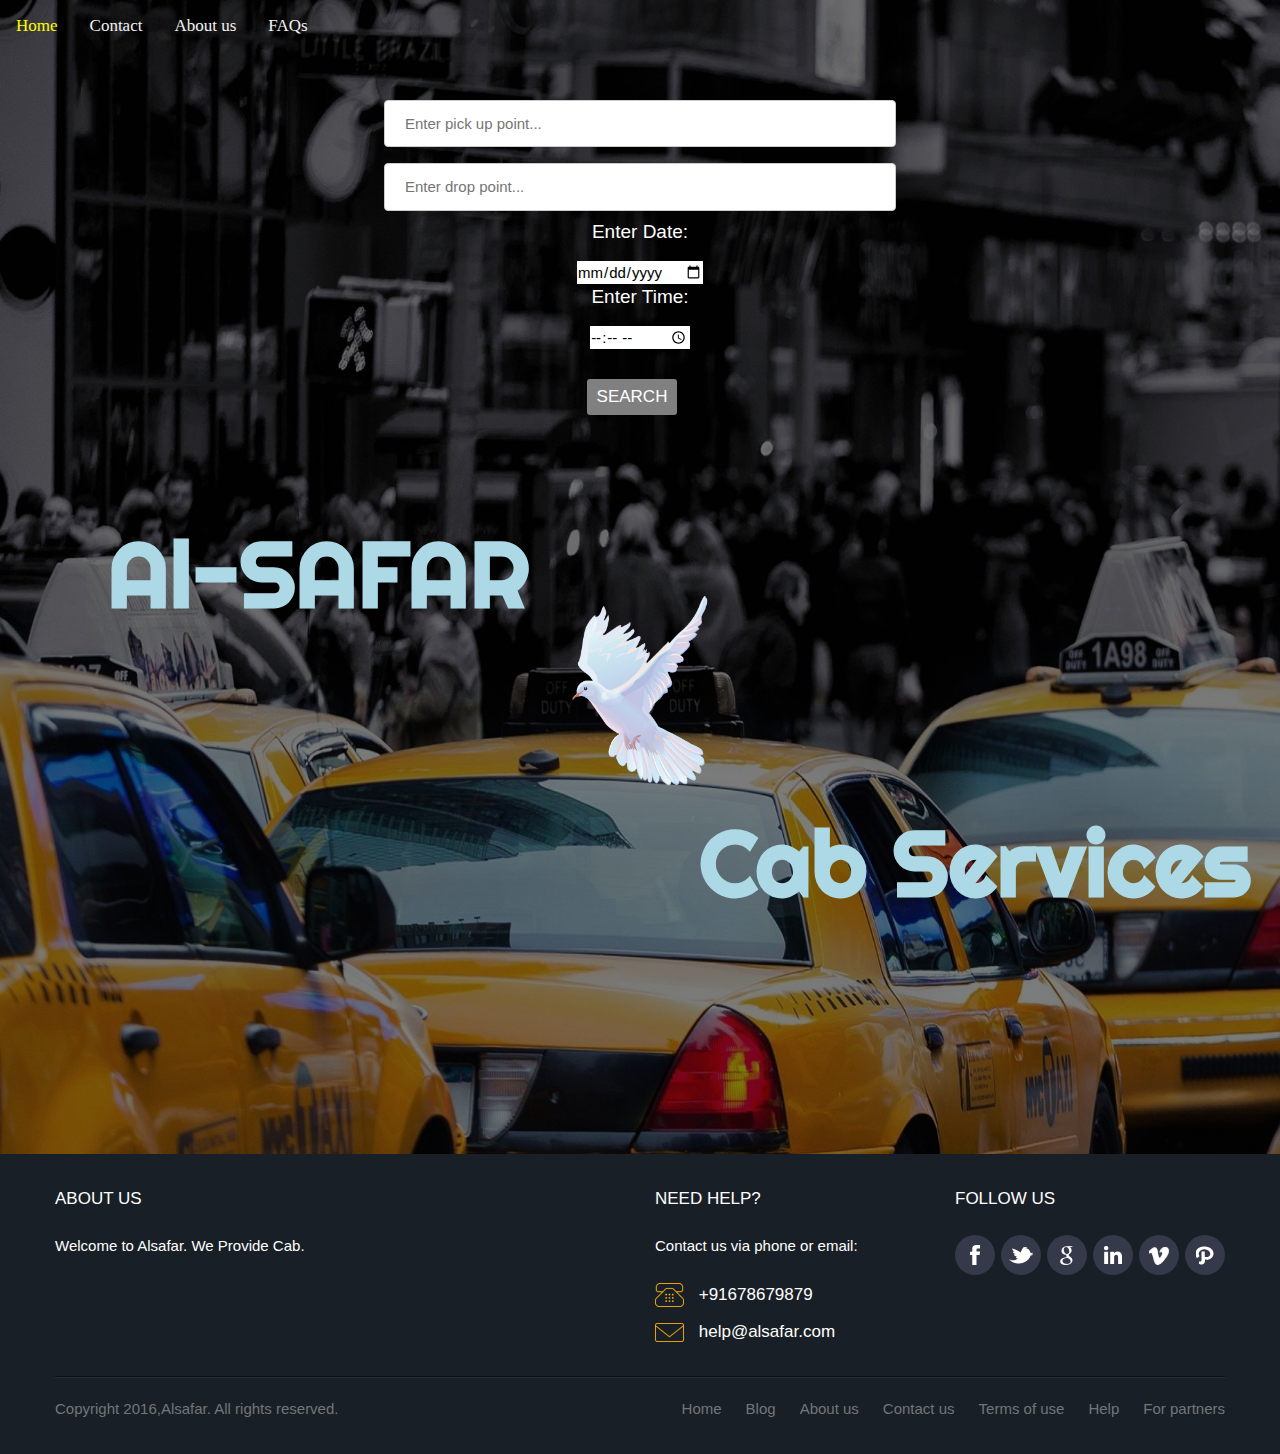
==== commit 50fb1ce9: "Update index.html" ====
--- a/index.html
+++ b/index.html
@@ -95,7 +95,8 @@
 <div class="topnv">
   <a class="active" href="index.html">Home</a>
   <a href="contacus.html">Contact</a>
-  <a href="#">About us</a>
+  <a href="aboutus.html">About us</a>
+  <a href="faq.html">FAQs</a>
 </div>
 
 <div class="topnav">
@@ -189,4 +190,4 @@
 }
 </script>
 </body>
-</html>+</html>
